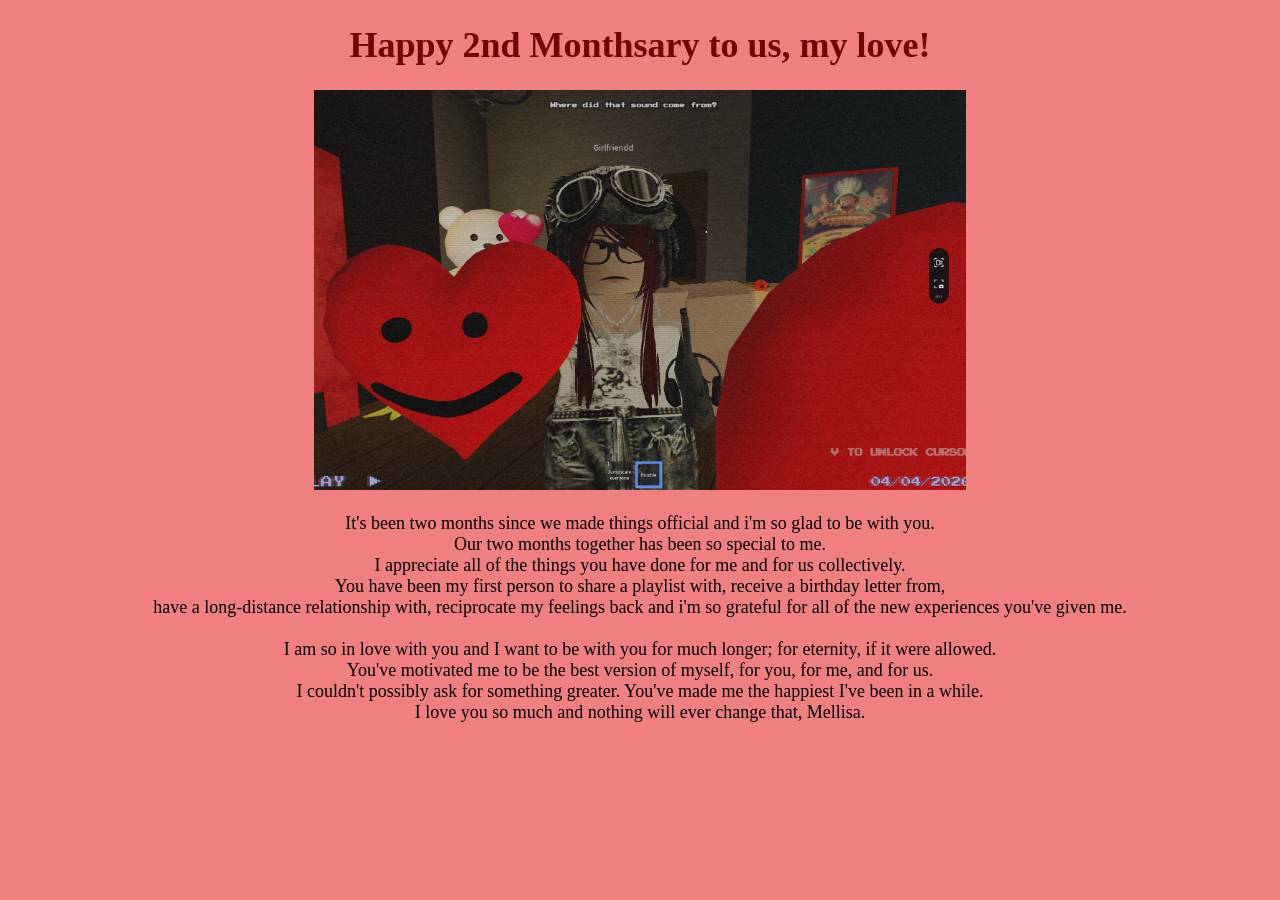
==== page2.html @ e275945c "Add files via upload" ====
<!DOCTYPE html>
<html lang="en">
<head>
    <meta charset="UTF-8">
    <meta name="viewport" content="width=device-width, initial-scale=1.0">
    <title> i love you so much <3 </title>
</head>
<body style="background-color:lightcoral; text-align:justify; text-align-last:center; font-size:18px;">
    <h1 style="color:rgb(112, 4, 4); text-align:center;"> Happy 2nd Monthsary to us, my love! </h1>

    <img src="Screenshot 2026-04-04 001902.png" style="height:400px; text-align:center;">

    <p> It's been two months since we made things official and i'm so glad to be with you.
    <br> Our two months together has been so special to me.
    <br> I appreciate all of the things you have done for me and for us collectively. 
    <br> You have been my first person to share a playlist with, receive a birthday letter from, 
    <br> have a long-distance relationship with, reciprocate my feelings back and i'm so grateful for all of the new experiences you've given me.
    <br>
    <br> I am so in love with you and I want to be with you for much longer; for eternity, if it were allowed. 
    <br> You've motivated me to be the best version of myself, for you, for me, and for us.
    <br> I couldn't possibly ask for something greater. You've made me the happiest I've been in a while.
    <br> I love you so much and nothing will ever change that, Mellisa. </p>
<br> 

    

    </script>
</body>
</html>
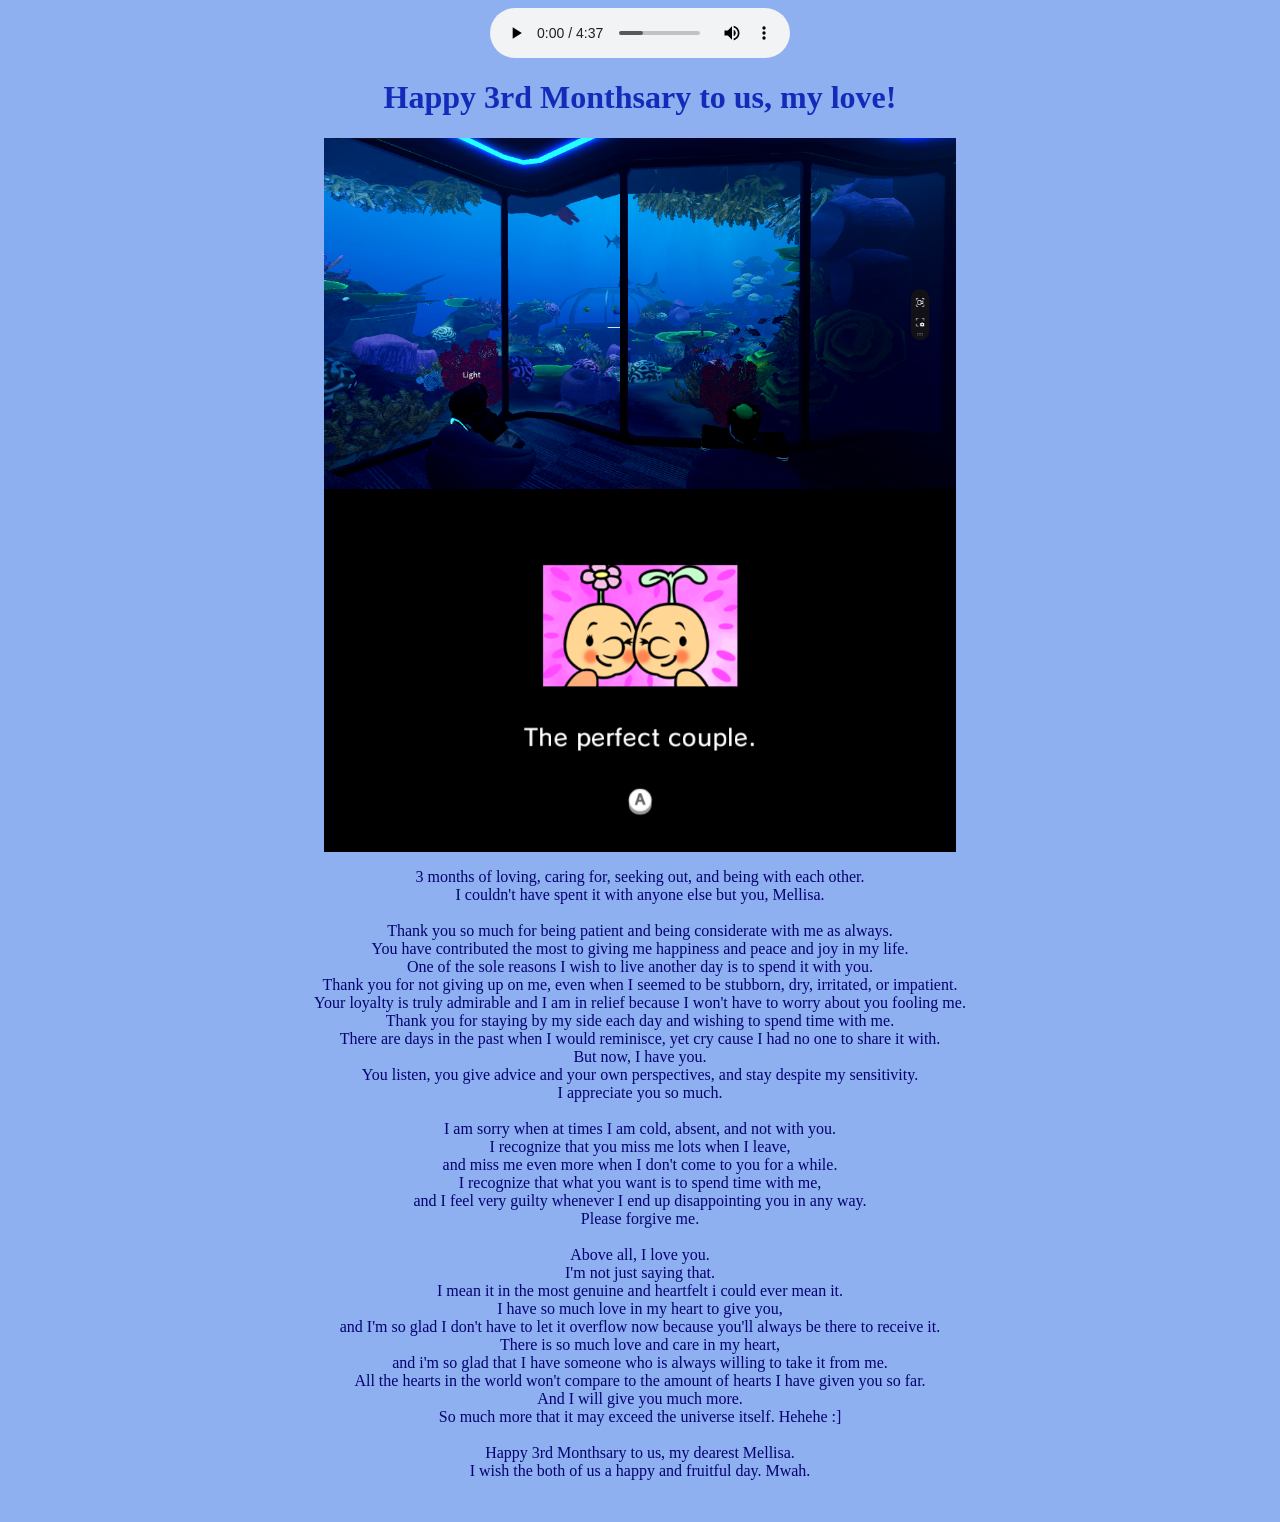
==== commit 553feca5: "Add files via upload" ====
--- a/page2.html
+++ b/page2.html
@@ -4,22 +4,51 @@
     <meta charset="UTF-8">
     <meta name="viewport" content="width=device-width, initial-scale=1.0">
     <title> i love you so much <3 </title>
+    <link rel="stylesheet" href="style.css">
 </head>
-<body style="background-color:lightcoral; text-align:justify; text-align-last:center; font-size:18px;">
-    <h1 style="color:rgb(112, 4, 4); text-align:center;"> Happy 2nd Monthsary to us, my love! </h1>
+<body>
+    <audio controls> 
+        <source src="Daniel Caesar & Mustafa - Toronto 2014 (Instrumental) [OLskLKPkHkM].mp3">
+    </audio>
+    <h1> Happy 3rd Monthsary to us, my love! </h1>
 
-    <img src="Screenshot 2026-04-04 001902.png" style="height:400px; text-align:center;">
+    <img src="Screenshot 2026-04-18 164007.png">
+    <img src="Screenshot 2026-04-07 021514.png">
 
-    <p> It's been two months since we made things official and i'm so glad to be with you.
-    <br> Our two months together has been so special to me.
-    <br> I appreciate all of the things you have done for me and for us collectively. 
-    <br> You have been my first person to share a playlist with, receive a birthday letter from, 
-    <br> have a long-distance relationship with, reciprocate my feelings back and i'm so grateful for all of the new experiences you've given me.
+    <p>3 months of loving, caring for, seeking out, and being with each other.
+    <br>I couldn't have spent it with anyone else but you, Mellisa. 
     <br>
-    <br> I am so in love with you and I want to be with you for much longer; for eternity, if it were allowed. 
-    <br> You've motivated me to be the best version of myself, for you, for me, and for us.
-    <br> I couldn't possibly ask for something greater. You've made me the happiest I've been in a while.
-    <br> I love you so much and nothing will ever change that, Mellisa. </p>
+    <br>Thank you so much for being patient and being considerate with me as always.
+    <br>You have contributed the most to giving me happiness and peace and joy in my life.
+    <br>One of the sole reasons I wish to live another day is to spend it with you. 
+    <br>Thank you for not giving up on me, even when I seemed to be stubborn, dry, irritated, or impatient. 
+    <br>Your loyalty is truly admirable and I am in relief because I won't have to worry about you fooling me. 
+    <br>Thank you for staying by my side each day and wishing to spend time with me. 
+    <br>There are days in the past when I would reminisce, yet cry cause I had no one to share it with. 
+    <br>But now, I have you. 
+    <br>You listen, you give advice and your own perspectives, and stay despite my sensitivity. 
+    <br>I appreciate you so much.
+    <br>
+    <br>I am sorry when at times I am cold, absent, and not with you. 
+    <br>I recognize that you miss me lots when I leave,
+    <br>and miss me even more when I don't come to you for a while. 
+    <br>I recognize that what you want is to spend time with me, 
+    <br>and I feel very guilty whenever I end up disappointing you in any way. 
+    <br>Please forgive me.
+    <br>
+    <br>Above all,  I love you. 
+    <br>I'm not just saying that. 
+    <br>I mean it in the most genuine and heartfelt i could ever mean it. 
+    <br>I have so much love in my heart to give you,
+    <br> and I'm so glad I don't have to let it overflow now because you'll always be there to receive it. 
+    <br>There is so much love and care in my heart,
+    <br>and i'm so glad that I have someone who is always willing to take it from me. 
+    <br>All the hearts in the world won't compare to the amount of hearts I have given you so far. 
+    <br>And I will give you much more. 
+    <br>So much more that it may exceed the universe itself. Hehehe :]
+    <br>
+    <br>Happy 3rd Monthsary to us, my dearest Mellisa. 
+    <br>I wish the both of us a happy and fruitful day. Mwah. </p>
 <br> 
 
     
--- a/style.css
+++ b/style.css
@@ -0,0 +1,24 @@
+body{
+    background-color: rgb(142, 175, 240);
+}
+h1{
+    color: rgb(18, 43, 185);
+    text-align: center;
+}
+img{
+    width: 400px;
+    display: block;
+    margin-left: auto;
+    margin-right: auto;
+    width: 50%;
+}
+p{
+    color: rgb(5, 3, 111);
+    text-align: center;
+}
+audio{
+    height: 50px;
+    display: block;
+    margin-left: auto;
+    margin-right: auto;
+}
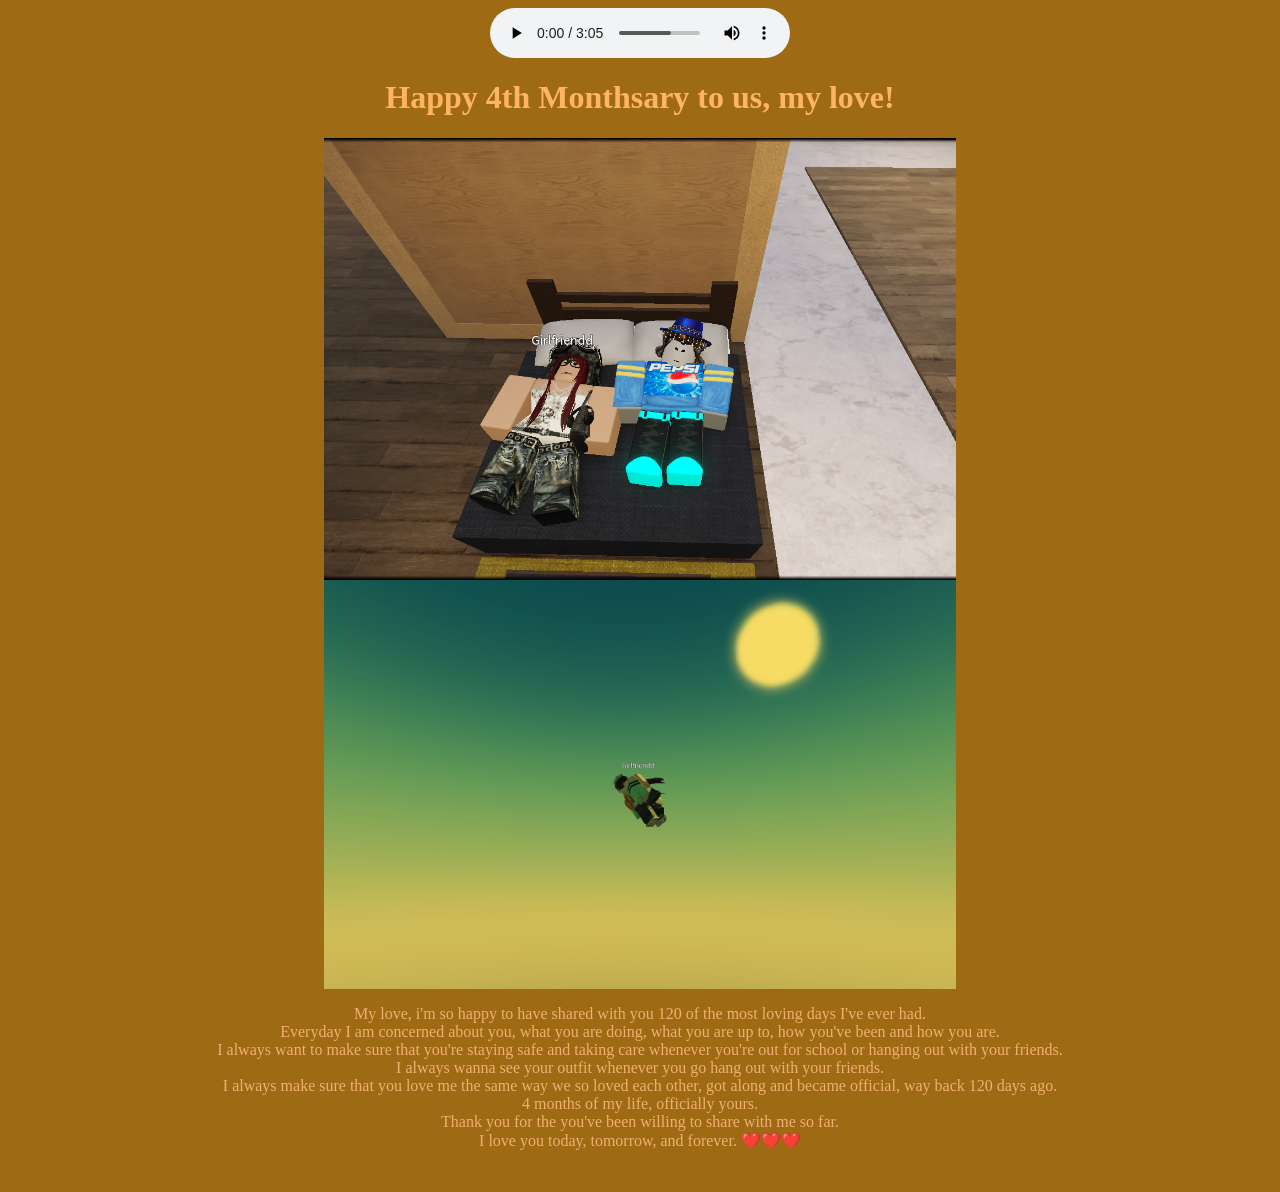
==== commit 808bda11: "Add files via upload" ====
--- a/page2.html
+++ b/page2.html
@@ -8,47 +8,21 @@
 </head>
 <body>
     <audio controls> 
-        <source src="Daniel Caesar & Mustafa - Toronto 2014 (Instrumental) [OLskLKPkHkM].mp3">
+        <source src="Laufey - Must Be Love (Official Audio) [KvEXMQmhKX8].mp3">
     </audio>
-    <h1> Happy 3rd Monthsary to us, my love! </h1>
+    <h1> Happy 4th Monthsary to us, my love! </h1>
 
-    <img src="Screenshot 2026-04-18 164007.png">
-    <img src="Screenshot 2026-04-07 021514.png">
+    <img src="Screenshot 2026-04-03 121545.png">
+    <img src="Screenshot 2026-04-05 001138.png">
 
-    <p>3 months of loving, caring for, seeking out, and being with each other.
-    <br>I couldn't have spent it with anyone else but you, Mellisa. 
-    <br>
-    <br>Thank you so much for being patient and being considerate with me as always.
-    <br>You have contributed the most to giving me happiness and peace and joy in my life.
-    <br>One of the sole reasons I wish to live another day is to spend it with you. 
-    <br>Thank you for not giving up on me, even when I seemed to be stubborn, dry, irritated, or impatient. 
-    <br>Your loyalty is truly admirable and I am in relief because I won't have to worry about you fooling me. 
-    <br>Thank you for staying by my side each day and wishing to spend time with me. 
-    <br>There are days in the past when I would reminisce, yet cry cause I had no one to share it with. 
-    <br>But now, I have you. 
-    <br>You listen, you give advice and your own perspectives, and stay despite my sensitivity. 
-    <br>I appreciate you so much.
-    <br>
-    <br>I am sorry when at times I am cold, absent, and not with you. 
-    <br>I recognize that you miss me lots when I leave,
-    <br>and miss me even more when I don't come to you for a while. 
-    <br>I recognize that what you want is to spend time with me, 
-    <br>and I feel very guilty whenever I end up disappointing you in any way. 
-    <br>Please forgive me.
-    <br>
-    <br>Above all,  I love you. 
-    <br>I'm not just saying that. 
-    <br>I mean it in the most genuine and heartfelt i could ever mean it. 
-    <br>I have so much love in my heart to give you,
-    <br> and I'm so glad I don't have to let it overflow now because you'll always be there to receive it. 
-    <br>There is so much love and care in my heart,
-    <br>and i'm so glad that I have someone who is always willing to take it from me. 
-    <br>All the hearts in the world won't compare to the amount of hearts I have given you so far. 
-    <br>And I will give you much more. 
-    <br>So much more that it may exceed the universe itself. Hehehe :]
-    <br>
-    <br>Happy 3rd Monthsary to us, my dearest Mellisa. 
-    <br>I wish the both of us a happy and fruitful day. Mwah. </p>
+    <p> My love, i'm so happy to have shared with you 120 of the most loving days I've ever had. 
+        <br>Everyday I am concerned about you, what you are doing, what you are up to, how you've been and how you are. 
+        <br>I always want to make sure that you're staying safe and taking care whenever you're out for school or hanging out with your friends. 
+        <br>I always wanna see your outfit whenever you go hang out with your friends. 
+        <br>I always make sure that you love me the same way we so loved each other, got along and became official, way back 120 days ago. 
+        <br>4 months of my life, officially yours. 
+        <br>Thank you for the you've been willing to share with me so far.
+        <br>I love you today, tomorrow, and forever. ❤️❤️❤️</p>
 <br> 
 
     
--- a/style.css
+++ b/style.css
@@ -1,8 +1,8 @@
 body{
-    background-color: rgb(142, 175, 240);
+    background-color: rgb(159, 106, 20);
 }
 h1{
-    color: rgb(18, 43, 185);
+    color: rgb(255, 181, 96);
     text-align: center;
 }
 img{
@@ -13,7 +13,7 @@
     width: 50%;
 }
 p{
-    color: rgb(5, 3, 111);
+    color: #f2ae72;
     text-align: center;
 }
 audio{
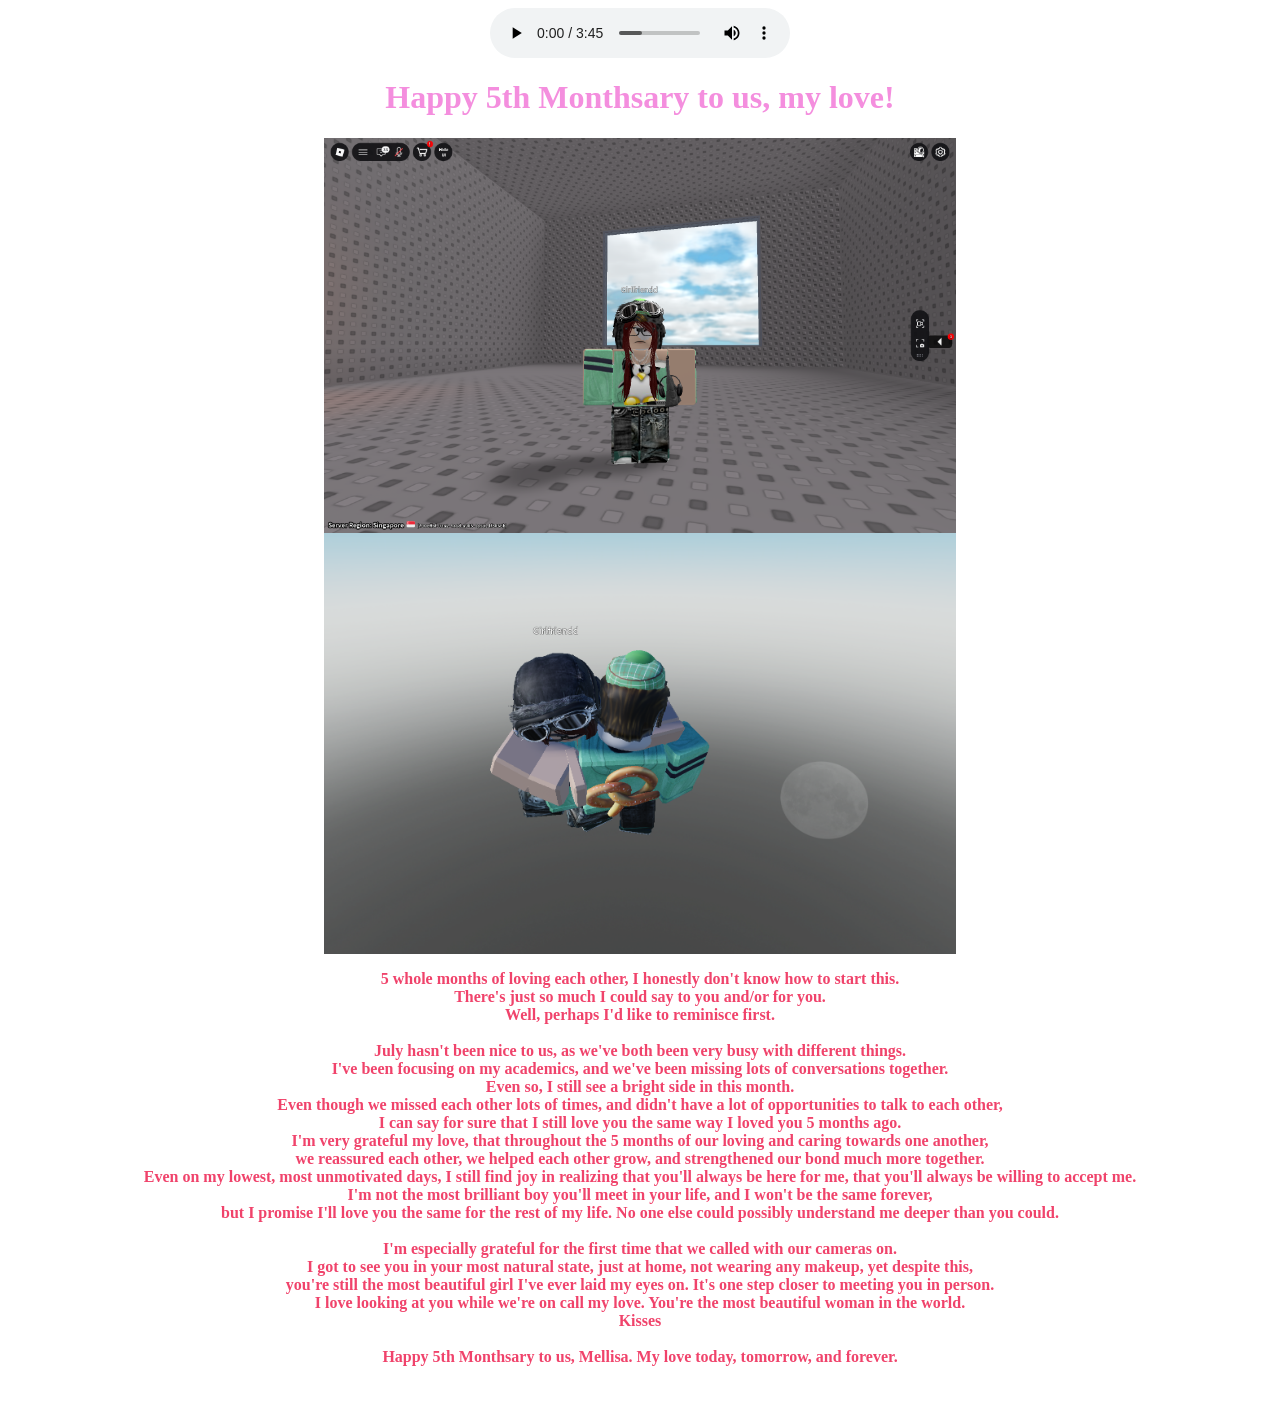
==== commit eb372920: "Add files via upload" ====
--- a/page2.html
+++ b/page2.html
@@ -8,21 +8,36 @@
 </head>
 <body>
     <audio controls> 
-        <source src="Laufey - Must Be Love (Official Audio) [KvEXMQmhKX8].mp3">
+        <source src="Neon Moon - Cigarettes After Sex [BrzXW140-HM].mp3">
     </audio>
-    <h1> Happy 4th Monthsary to us, my love! </h1>
+    <h1> Happy 5th Monthsary to us, my love! </h1>
 
-    <img src="Screenshot 2026-04-03 121545.png">
-    <img src="Screenshot 2026-04-05 001138.png">
+    <img src="RobloxScreenShot20260404_230516034.png">
+    <img src="Screenshot 2026-04-05 000523.png">
 
-    <p> My love, i'm so happy to have shared with you 120 of the most loving days I've ever had. 
-        <br>Everyday I am concerned about you, what you are doing, what you are up to, how you've been and how you are. 
-        <br>I always want to make sure that you're staying safe and taking care whenever you're out for school or hanging out with your friends. 
-        <br>I always wanna see your outfit whenever you go hang out with your friends. 
-        <br>I always make sure that you love me the same way we so loved each other, got along and became official, way back 120 days ago. 
-        <br>4 months of my life, officially yours. 
-        <br>Thank you for the you've been willing to share with me so far.
-        <br>I love you today, tomorrow, and forever. ❤️❤️❤️</p>
+    <p> <b>5 whole months of loving each other, I honestly don't know how to start this. <br>
+        There's just so much I could say to you and/or for you.<br>
+        Well, perhaps I'd like to reminisce first.<br>
+        <br>
+        July hasn't been nice to us, as we've both been very busy with different things. <br>
+        I've been focusing on my academics, and we've been missing lots of conversations together. <br>
+        Even so, I still see a bright side in this month. <br>
+        Even though we missed each other lots of times, and didn't have a lot of opportunities to talk to each other, <br>
+        I can say for sure that I still love you the same way I loved you 5 months ago. <br>
+        I'm very grateful my love, that throughout the 5 months of our loving and caring towards one another,<br>
+        we reassured each other, we helped each other grow, and strengthened our bond much more together. <br>
+        Even on my lowest, most unmotivated days, I still find joy in realizing that you'll always be here for me, that you'll always be willing to accept me.<br>
+        I'm not the most brilliant boy you'll meet in your life, and I won't be the same forever, <br>
+        but I promise I'll love you the same for the rest of my life. No one else could possibly understand me deeper than you could. <br>
+        <br>
+        I'm especially grateful for the first time that we called with our cameras on. <br>
+        I got to see you in your most natural state, just at home, not wearing any makeup, yet despite this, <br>
+        you're still the most beautiful girl I've ever laid my eyes on. It's one step closer to meeting you in person. <br>
+        I love looking at you while we're on call my love. You're the most beautiful woman in the world. <br>
+        Kisses <br>
+        <br>
+        Happy 5th Monthsary to us, Mellisa. My love today, tomorrow, and forever. </b>
+        </p>
 <br> 
 
     
--- a/style.css
+++ b/style.css
@@ -1,8 +1,8 @@
 body{
-    background-color: rgb(159, 106, 20);
+    background-image: url(https://preview.redd.it/valentines-desktop-background-made-with-procreate-v0-kkeyv0jn5ubg1.png?width=640&crop=smart&auto=webp&s=5ab149f27679a3ce0d39916e4045ddfc1523b75b);
 }
 h1{
-    color: rgb(255, 181, 96);
+    color: rgb(244, 142, 222);
     text-align: center;
 }
 img{
@@ -13,7 +13,7 @@
     width: 50%;
 }
 p{
-    color: #f2ae72;
+    color: #f0436b;
     text-align: center;
 }
 audio{
